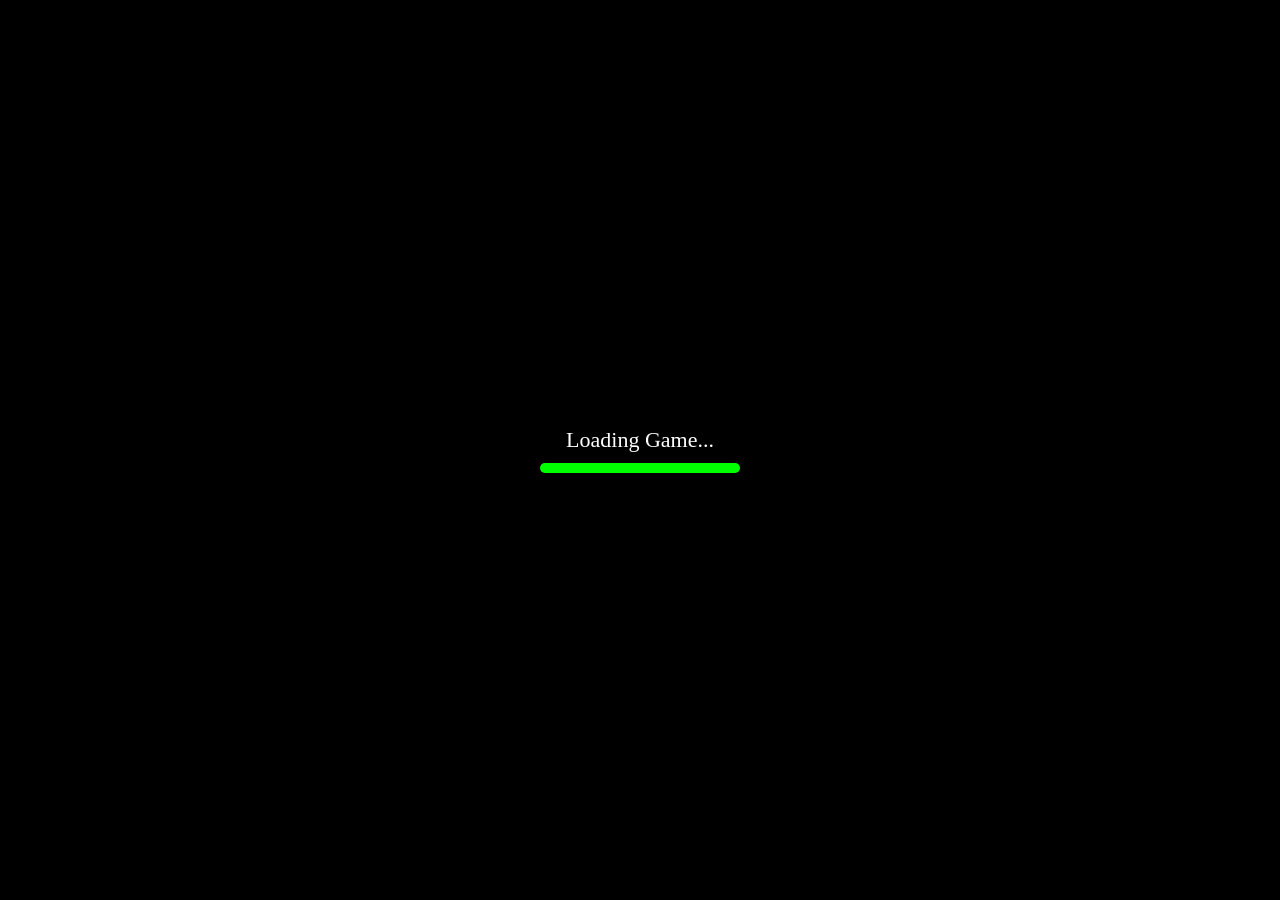
==== index.html @ fa1124dd "Main" ====
<!DOCTYPE html>
<html lang="id">
<head>
<meta charset="UTF-8">
<meta name="viewport" content="width=device-width, initial-scale=1.0">
<title>Tebak Bangun Datar</title>

<style>

/* ===== BACKGROUND ===== */
body{
margin:0;
font-family:'Comic Sans MS', cursive;
background:
linear-gradient(rgba(0,0,0,0.5),rgba(0,0,0,0.5)),
url("background .png") center/cover no-repeat;
height:100vh;
display:flex;
justify-content:center;
align-items:center;
overflow:hidden;
}

/* ===== PANEL ===== */
.panel{
background:linear-gradient(#8b5a2b,#5a3b1c);
padding:35px;
border-radius:25px;
text-align:center;
color:white;
box-shadow:0 10px 40px rgba(0,0,0,0.7);
animation:fadeIn 1s ease;
width:320px;
}

/* ===== LOGO ===== */
.logo{
width:150px;
animation:float 2s infinite ease-in-out;
}

/* ===== JUDUL KEREN ===== */
h1{
font-size:34px;
margin:15px 0 10px;
font-weight:bold;

background: linear-gradient(45deg,#ffd54f,#ff9800,#ff5722);
-webkit-background-clip:text;
-webkit-text-fill-color:transparent;

text-shadow:
0 0 10px rgba(255,200,0,0.6),
0 0 20px rgba(255,150,0,0.5);

animation:glow 2s infinite alternate;
}

/* SUBTITLE */
.subtitle{
font-size:14px;
opacity:0.9;
margin-bottom:20px;
}

/* ===== TOMBOL KE BAWAH ===== */
.btn-group{
display:flex;
flex-direction:column;
gap:12px;
margin-top:15px;
}

.btn{
background:linear-gradient(#ffcc80,#ff9800);
padding:14px;
border-radius:15px;
cursor:pointer;
font-weight:bold;
color:white;
border:2px solid #bf360c;
box-shadow:0 5px #bf360c;
transition:.2s;
font-size:16px;
width:100%;
}

.btn:hover{
transform:scale(1.08);
box-shadow:0 8px #bf360c;
}

/* ===== LOADING ===== */
.loading{
position:fixed;
top:0;
left:0;
width:100%;
height:100%;
background:black;
color:white;
display:flex;
justify-content:center;
align-items:center;
font-size:22px;
z-index:9999;
flex-direction:column;
}

.bar{
width:200px;
height:10px;
background:#333;
margin-top:10px;
border-radius:10px;
overflow:hidden;
}

.bar div{
height:100%;
width:0%;
background:lime;
animation:load 2s linear forwards;
}

@keyframes load{to{width:100%;}}

/* ===== POPUP ===== */
.popup{
display:none;
position:fixed;
top:50%;
left:50%;
transform:translate(-50%,-50%) scale(0.5);
opacity:0;
z-index:1000;
width:90%;
max-width:400px;
}

.popup.show{
display:flex;
opacity:1;
transform:translate(-50%,-50%) scale(1);
animation:popupBounce .5s ease;
}

.popup-content{
background:linear-gradient(#7a4a22,#4b2a12);
padding:20px;
border-radius:20px;
color:white;
border:4px solid #41200d;
}

.popup-content h2{text-align:center;}

@keyframes popupBounce{
0%{transform:translate(-50%,-50%) scale(.5);}
60%{transform:translate(-50%,-50%) scale(1.1);}
100%{transform:translate(-50%,-50%) scale(1);}
}

/* ===== ANIMASI ===== */
@keyframes fadeIn{
from{opacity:0;transform:translateY(30px);}
to{opacity:1;transform:translateY(0);}
}

@keyframes float{
0%{transform:translateY(0);}
50%{transform:translateY(-10px);}
100%{transform:translateY(0);}
}

@keyframes glow{
from{
text-shadow:
0 0 10px rgba(255,200,0,0.6),
0 0 20px rgba(255,150,0,0.5);
}
to{
text-shadow:
0 0 20px rgba(255,255,0,1),
0 0 30px rgba(255,100,0,0.9);
}
}

</style>
</head>

<body>

<!-- LOADING -->
<div id="loading" class="loading">
Loading Game...
<div class="bar"><div></div></div>
</div>

<div class="panel">

<img src="logo.png" class="logo">

<h1> Tebak Bangun Datar</h1>
<p class="subtitle">Belajar sambil bermain 🎮✨</p>

<!-- TOMBOL KE BAWAH -->
<div class="btn-group">
<button class="btn" onclick="play()">▶ Mulai</button>
<button class="btn" onclick="peraturan()">📜 Peraturan</button>
</div>

</div>

<!-- POPUP -->
<div id="rulesPopup" class="popup">
<div class="popup-content">
<h2>📜 Peraturan</h2>
<ul>
<<li>⏱ Setiap soal memiliki waktu <b>10 detik</b>.</li>
<li>🎯 Pilih jawaban yang <b>paling benar</b>.</li>
<li>⭐ Jawaban benar akan mendapat <b>+10 poin</b>.</li>
<li>❤️ Jawaban salah akan <b>mengurangi 1 nyawa</b>.</li>
<li>🏁 Game selesai jika <b>nyawa habis</b> atau soal selesai.</li>
</ul>
<button class="btn" onclick="closeRules()">Tutup</button>
</div>
</div>

<!-- AUDIO -->
<audio id="clickSound" src="sound/mixkit-select-click-1109.wav"></audio>

<script>

window.onload = ()=>{
setTimeout(()=>{
document.getElementById("loading").style.display="none";
},2000);
}

function clickSound(){
document.getElementById("clickSound").play();
}

function play(){
clickSound();
setTimeout(()=>{
window.location.href="game.html";
},300);
}

function peraturan(){
clickSound();
document.getElementById("rulesPopup").classList.add("show");
}

function closeRules(){
clickSound();
document.getElementById("rulesPopup").classList.remove("show");
}

</script>

</body>
</html>
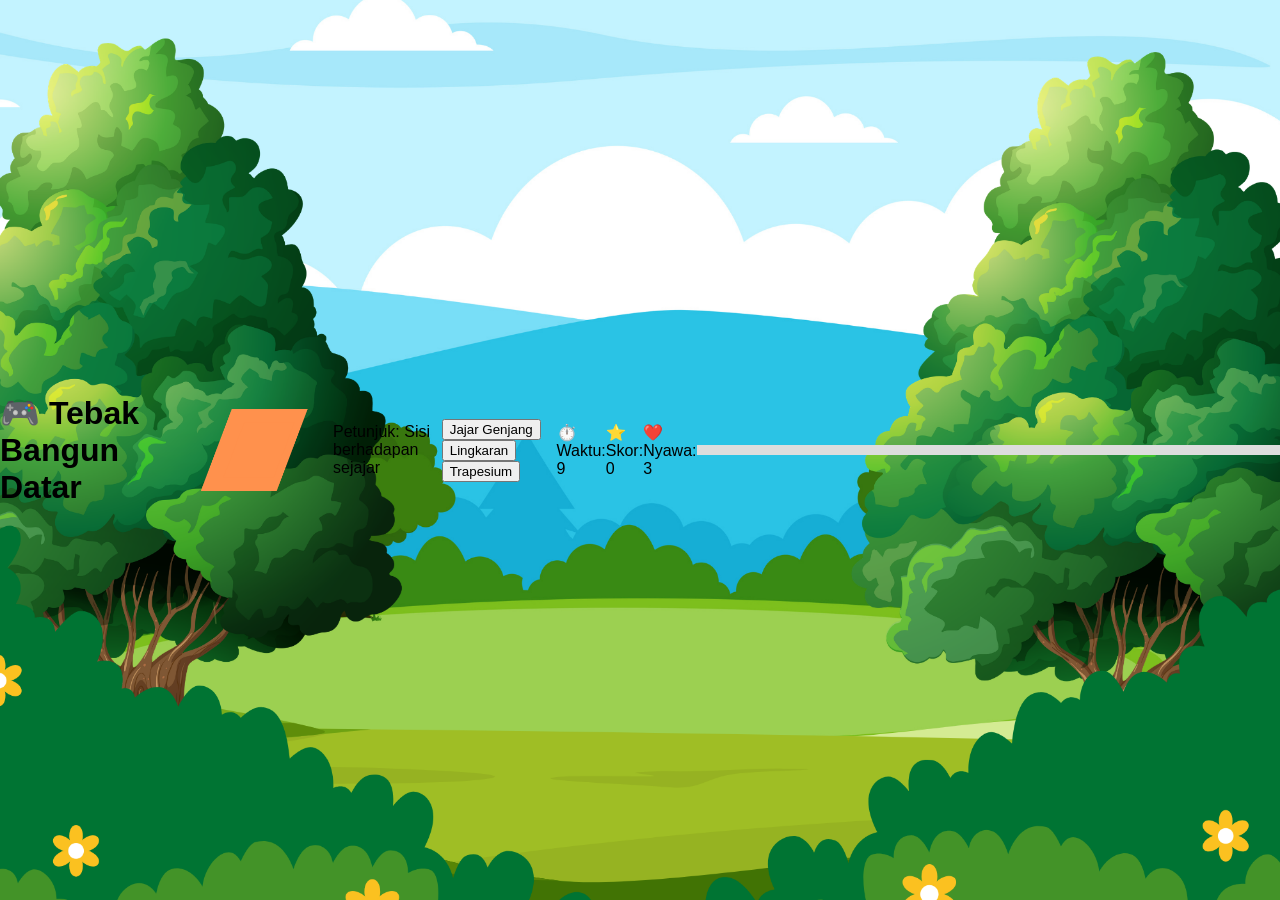
==== commit 5dd19d92: "Update index.html" ====
--- a/index.html
+++ b/index.html
@@ -3,263 +3,46 @@
 <head>
 <meta charset="UTF-8">
 <meta name="viewport" content="width=device-width, initial-scale=1.0">
+
 <title>Tebak Bangun Datar</title>
 
-<style>
-
-/* ===== BACKGROUND ===== */
-body{
-margin:0;
-font-family:'Comic Sans MS', cursive;
-background:
-linear-gradient(rgba(0,0,0,0.5),rgba(0,0,0,0.5)),
-url("background .png") center/cover no-repeat;
-height:100vh;
-display:flex;
-justify-content:center;
-align-items:center;
-overflow:hidden;
-}
-
-/* ===== PANEL ===== */
-.panel{
-background:linear-gradient(#8b5a2b,#5a3b1c);
-padding:35px;
-border-radius:25px;
-text-align:center;
-color:white;
-box-shadow:0 10px 40px rgba(0,0,0,0.7);
-animation:fadeIn 1s ease;
-width:320px;
-}
-
-/* ===== LOGO ===== */
-.logo{
-width:150px;
-animation:float 2s infinite ease-in-out;
-}
-
-/* ===== JUDUL KEREN ===== */
-h1{
-font-size:34px;
-margin:15px 0 10px;
-font-weight:bold;
-
-background: linear-gradient(45deg,#ffd54f,#ff9800,#ff5722);
--webkit-background-clip:text;
--webkit-text-fill-color:transparent;
-
-text-shadow:
-0 0 10px rgba(255,200,0,0.6),
-0 0 20px rgba(255,150,0,0.5);
-
-animation:glow 2s infinite alternate;
-}
-
-/* SUBTITLE */
-.subtitle{
-font-size:14px;
-opacity:0.9;
-margin-bottom:20px;
-}
-
-/* ===== TOMBOL KE BAWAH ===== */
-.btn-group{
-display:flex;
-flex-direction:column;
-gap:12px;
-margin-top:15px;
-}
-
-.btn{
-background:linear-gradient(#ffcc80,#ff9800);
-padding:14px;
-border-radius:15px;
-cursor:pointer;
-font-weight:bold;
-color:white;
-border:2px solid #bf360c;
-box-shadow:0 5px #bf360c;
-transition:.2s;
-font-size:16px;
-width:100%;
-}
-
-.btn:hover{
-transform:scale(1.08);
-box-shadow:0 8px #bf360c;
-}
-
-/* ===== LOADING ===== */
-.loading{
-position:fixed;
-top:0;
-left:0;
-width:100%;
-height:100%;
-background:black;
-color:white;
-display:flex;
-justify-content:center;
-align-items:center;
-font-size:22px;
-z-index:9999;
-flex-direction:column;
-}
-
-.bar{
-width:200px;
-height:10px;
-background:#333;
-margin-top:10px;
-border-radius:10px;
-overflow:hidden;
-}
-
-.bar div{
-height:100%;
-width:0%;
-background:lime;
-animation:load 2s linear forwards;
-}
-
-@keyframes load{to{width:100%;}}
-
-/* ===== POPUP ===== */
-.popup{
-display:none;
-position:fixed;
-top:50%;
-left:50%;
-transform:translate(-50%,-50%) scale(0.5);
-opacity:0;
-z-index:1000;
-width:90%;
-max-width:400px;
-}
-
-.popup.show{
-display:flex;
-opacity:1;
-transform:translate(-50%,-50%) scale(1);
-animation:popupBounce .5s ease;
-}
-
-.popup-content{
-background:linear-gradient(#7a4a22,#4b2a12);
-padding:20px;
-border-radius:20px;
-color:white;
-border:4px solid #41200d;
-}
-
-.popup-content h2{text-align:center;}
-
-@keyframes popupBounce{
-0%{transform:translate(-50%,-50%) scale(.5);}
-60%{transform:translate(-50%,-50%) scale(1.1);}
-100%{transform:translate(-50%,-50%) scale(1);}
-}
-
-/* ===== ANIMASI ===== */
-@keyframes fadeIn{
-from{opacity:0;transform:translateY(30px);}
-to{opacity:1;transform:translateY(0);}
-}
-
-@keyframes float{
-0%{transform:translateY(0);}
-50%{transform:translateY(-10px);}
-100%{transform:translateY(0);}
-}
-
-@keyframes glow{
-from{
-text-shadow:
-0 0 10px rgba(255,200,0,0.6),
-0 0 20px rgba(255,150,0,0.5);
-}
-to{
-text-shadow:
-0 0 20px rgba(255,255,0,1),
-0 0 30px rgba(255,100,0,0.9);
-}
-}
-
-</style>
+<link rel="stylesheet" href="style.css">
 </head>
 
 <body>
 
-<!-- LOADING -->
-<div id="loading" class="loading">
-Loading Game...
-<div class="bar"><div></div></div>
-</div>
+<h1>🎮 Tebak Bangun Datar</h1>
 
-<div class="panel">
+<img id="shapeImg" width="200">
 
-<img src="logo.png" class="logo">
+<p id="fact"></p>
 
-<h1> Tebak Bangun Datar</h1>
-<p class="subtitle">Belajar sambil bermain 🎮✨</p>
+<div id="answers"></div>
 
-<!-- TOMBOL KE BAWAH -->
-<div class="btn-group">
-<button class="btn" onclick="play()">▶ Mulai</button>
-<button class="btn" onclick="peraturan()">📜 Peraturan</button>
-</div>
+<p>⏱️ Waktu: <span id="timer"></span></p>
+<p>⭐ Skor: <span id="score"></span></p>
+<p>❤️ Nyawa: <span id="lives"></span></p>
 
-</div>
-
-<!-- POPUP -->
-<div id="rulesPopup" class="popup">
-<div class="popup-content">
-<h2>📜 Peraturan</h2>
-<ul>
-<<li>⏱ Setiap soal memiliki waktu <b>10 detik</b>.</li>
-<li>🎯 Pilih jawaban yang <b>paling benar</b>.</li>
-<li>⭐ Jawaban benar akan mendapat <b>+10 poin</b>.</li>
-<li>❤️ Jawaban salah akan <b>mengurangi 1 nyawa</b>.</li>
-<li>🏁 Game selesai jika <b>nyawa habis</b> atau soal selesai.</li>
-</ul>
-<button class="btn" onclick="closeRules()">Tutup</button>
-</div>
+<div style="width:100%;background:#ddd;height:10px;">
+  <div id="progressBar" style="height:10px;background:green;width:0%;"></div>
 </div>
 
 <!-- AUDIO -->
-<audio id="clickSound" src="sound/mixkit-select-click-1109.wav"></audio>
+<audio id="correct" src="AUDIO/correct.mp3"></audio>
+<audio id="wrong" src="AUDIO/wrong.mp3"></audio>
 
-<script>
+<!-- POPUP -->
+<div id="popup" class="popup">
+  <h2>Game Selesai</h2>
+  <p id="finalScore"></p>
+  <p>🏆 High Score: <span id="bestScore"></span></p>
+  <p>✅ Benar: <span id="correctCount"></span></p>
+  <p>❌ Salah: <span id="wrongCount"></span></p>
 
-window.onload = ()=>{
-setTimeout(()=>{
-document.getElementById("loading").style.display="none";
-},2000);
-}
+  <button onclick="restart()">Main Lagi</button>
+</div>
 
-function clickSound(){
-document.getElementById("clickSound").play();
-}
-
-function play(){
-clickSound();
-setTimeout(()=>{
-window.location.href="game.html";
-},300);
-}
-
-function peraturan(){
-clickSound();
-document.getElementById("rulesPopup").classList.add("show");
-}
-
-function closeRules(){
-clickSound();
-document.getElementById("rulesPopup").classList.remove("show");
-}
-
-</script>
+<script src="script.js" defer></script>
 
 </body>
-</html>+</html>
--- a/style.css
+++ b/style.css
@@ -0,0 +1,308 @@
+/* ================= BODY ================= */
+body{
+margin:0;
+font-family:Arial;
+background:url("background .png") center/cover no-repeat fixed;
+height:100vh;
+display:flex;
+justify-content:center;
+align-items:center;
+}
+
+/* ================= PANEL ================= */
+.panel{
+background:#6b3f1d;
+border:6px solid #3a1f0c;
+border-radius:20px;
+padding:20px;
+text-align:center;
+color:white;
+width:90%;
+max-width:420px;
+box-shadow:0 0 20px black;
+}
+
+/* ================= IMAGE ================= */
+img{
+width:140px;
+margin:15px;
+}
+
+/* ================= STATUS ================= */
+.status{
+display:flex;
+justify-content:space-between;
+margin-bottom:10px;
+font-weight:bold;
+}
+
+/* ================= PROGRESS ================= */
+.progress{
+background:#333;
+height:10px;
+border-radius:10px;
+overflow:hidden;
+margin:10px 0;
+}
+
+#progressBar{
+background:lime;
+height:100%;
+width:0%;
+transition:.3s;
+}
+
+/* ================= BUTTON GAME STYLE ================= */
+.btn{
+display:block;
+width:100%;
+margin:12px 0;
+padding:12px;
+font-size:18px;
+border:none;
+border-radius:12px;
+background:linear-gradient(#ffb300,#ff8f00);
+color:white;
+font-weight:bold;
+cursor:pointer;
+
+box-shadow:
+0 5px #c76b00,
+0 0 15px rgba(255,170,0,0.6);
+
+transition:.15s;
+}
+
+.btn:hover{
+transform:scale(1.05);
+}
+
+.btn:active{
+transform:translateY(4px);
+box-shadow:0 2px #c76b00;
+}
+
+/* ================= POPUP GAME STYLE ================= */
+
+.popup{
+position:fixed;
+top:50%;
+left:50%;
+transform:translate(-50%,-50%) scale(0.5);
+opacity:0;
+background:linear-gradient(180deg,#7a4a22,#4b2a12);
+padding:30px 25px;
+border-radius:22px;
+text-align:center;
+color:white;
+z-index:10;
+transition:.4s;
+
+/* border */
+border:5px solid #2b1407;
+
+/* shadow cinematic */
+box-shadow:
+0 25px 60px rgba(0,0,0,0.9),
+0 0 35px rgba(255,180,0,0.4),
+inset 0 0 15px rgba(255,255,255,0.1);
+
+overflow:hidden;
+}
+
+/* background gelap */
+.popup::before{
+content:"";
+position:fixed;
+top:0;
+left:0;
+width:100vw;
+height:100vh;
+background:rgba(0,0,0,0.7);
+z-index:-1;
+}
+
+/* shine effect */
+.popup::after{
+content:"";
+position:absolute;
+top:-50%;
+left:-60%;
+width:60%;
+height:200%;
+background:linear-gradient(
+120deg,
+transparent,
+rgba(255,255,255,0.25),
+transparent
+);
+transform:rotate(25deg);
+animation:shineMove 3s infinite;
+}
+
+@keyframes shineMove{
+0%{left:-60%;}
+100%{left:140%;}
+}
+
+/* popup muncul */
+.popup.show{
+opacity:1;
+transform:translate(-50%,-50%) scale(1);
+animation:popupBounce .6s ease;
+}
+
+@keyframes popupBounce{
+0%{transform:translate(-50%,-50%) scale(.4);}
+60%{transform:translate(-50%,-50%) scale(1.08);}
+100%{transform:translate(-50%,-50%) scale(1);}
+}
+
+/* ================= WIN FLASH ================= */
+.winFlash{
+animation:winFlash .6s;
+}
+
+@keyframes winFlash{
+0%{background:rgba(255,255,255,0);}
+50%{background:rgba(255,255,255,0.25);}
+100%{background:rgba(255,255,255,0);}
+}
+
+/* ================= SHAKE EFFECT ================= */
+@keyframes screenShake{
+20%{transform:translate(-8px,5px);}
+40%{transform:translate(8px,-5px);}
+60%{transform:translate(-6px,4px);}
+80%{transform:translate(6px,-4px);}
+}
+
+.shakeScreen{
+animation:screenShake .35s;
+}
+
+body{
+margin:0;
+font-family:Arial;
+background:url("background .png") no-repeat center/cover;
+}
+
+/* PANEL */
+.panel{
+text-align:center;
+padding:20px;
+color:white;
+}
+
+/* STATUS */
+.status{
+display:flex;
+justify-content:space-between;
+}
+
+/* PROGRESS */
+.progress{
+height:10px;
+background:#444;
+margin:10px 0;
+}
+#progressBar{
+height:10px;
+background:lime;
+width:0%;
+}
+
+/* BUTTON */
+.btn{
+padding:10px;
+margin:5px;
+cursor:pointer;
+}
+
+/* TIMER */
+.timerBox{
+font-size:20px;
+}
+
+/* SHAKE */
+.shakeScreen{
+animation:shake .3s;
+}
+@keyframes shake{
+0%{transform:translateX(0);}
+25%{transform:translateX(-5px);}
+50%{transform:translateX(5px);}
+75%{transform:translateX(-5px);}
+100%{transform:translateX(0);}
+}
+
+/* POPUP GAME */
+.popup{
+display:none;
+position:fixed;
+top:50%;
+left:50%;
+transform:translate(-50%,-50%);
+background:white;
+padding:20px;
+border-radius:10px;
+text-align:center;
+}
+.popup.show{
+display:block;
+}
+
+/* ===== PROFIL PREMIUM ===== */
+.profileBtn{
+position:absolute;
+top:10px;
+right:10px;
+background:#2196f3;
+color:white;
+border:none;
+padding:8px 12px;
+border-radius:10px;
+cursor:pointer;
+}
+
+.profilePopup{
+position:fixed;
+top:0;
+left:0;
+width:100%;
+height:100%;
+background:rgba(0,0,0,0.7);
+display:none;
+justify-content:center;
+align-items:center;
+}
+
+.profileBox{
+background:rgba(255,255,255,0.1);
+backdrop-filter:blur(15px);
+padding:20px;
+border-radius:15px;
+color:white;
+width:90%;
+max-width:700px;
+}
+
+.profileContent{
+display:flex;
+gap:10px;
+flex-wrap:wrap;
+}
+
+.profileCard{
+flex:1;
+background:rgba(255,255,255,0.1);
+padding:10px;
+border-radius:10px;
+}
+
+.closeBtn{
+position:absolute;
+top:10px;
+right:20px;
+cursor:pointer;
+}
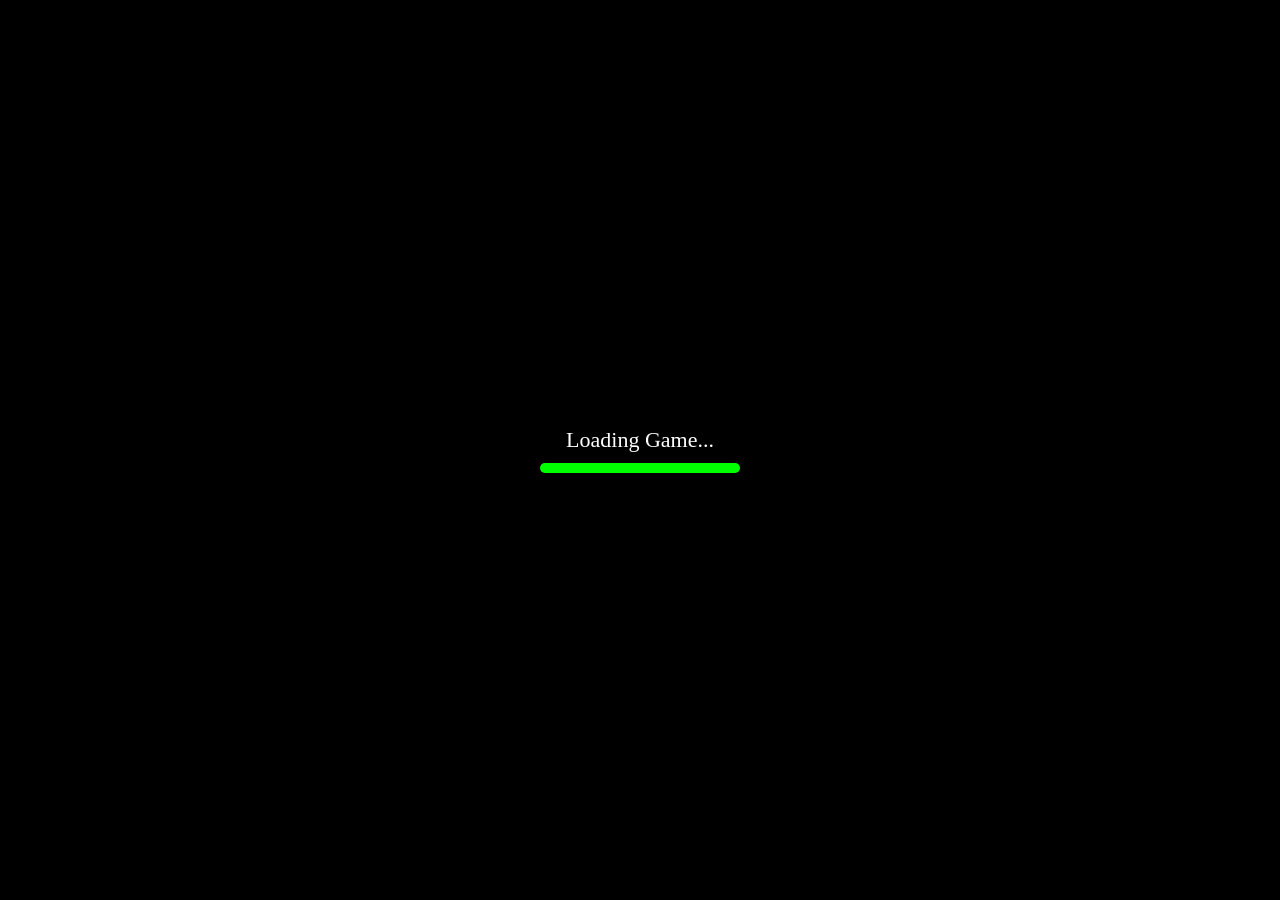
==== commit 8bdfb6dc: "Update index.html" ====
--- a/index.html
+++ b/index.html
@@ -3,46 +3,263 @@
 <head>
 <meta charset="UTF-8">
 <meta name="viewport" content="width=device-width, initial-scale=1.0">
-
 <title>Tebak Bangun Datar</title>
 
-<link rel="stylesheet" href="style.css">
+<style>
+
+/* ===== BACKGROUND ===== */
+body{
+margin:0;
+font-family:'Comic Sans MS', cursive;
+background:
+linear-gradient(rgba(0,0,0,0.5),rgba(0,0,0,0.5)),
+url("background .png") center/cover no-repeat;
+height:100vh;
+display:flex;
+justify-content:center;
+align-items:center;
+overflow:hidden;
+}
+
+/* ===== PANEL ===== */
+.panel{
+background:linear-gradient(#8b5a2b,#5a3b1c);
+padding:35px;
+border-radius:25px;
+text-align:center;
+color:white;
+box-shadow:0 10px 40px rgba(0,0,0,0.7);
+animation:fadeIn 1s ease;
+width:320px;
+}
+
+/* ===== LOGO ===== */
+.logo{
+width:150px;
+animation:float 2s infinite ease-in-out;
+}
+
+/* ===== JUDUL KEREN ===== */
+h1{
+font-size:34px;
+margin:15px 0 10px;
+font-weight:bold;
+
+background: linear-gradient(45deg,#ffd54f,#ff9800,#ff5722);
+-webkit-background-clip:text;
+-webkit-text-fill-color:transparent;
+
+text-shadow:
+0 0 10px rgba(255,200,0,0.6),
+0 0 20px rgba(255,150,0,0.5);
+
+animation:glow 2s infinite alternate;
+}
+
+/* SUBTITLE */
+.subtitle{
+font-size:14px;
+opacity:0.9;
+margin-bottom:20px;
+}
+
+/* ===== TOMBOL KE BAWAH ===== */
+.btn-group{
+display:flex;
+flex-direction:column;
+gap:12px;
+margin-top:15px;
+}
+
+.btn{
+background:linear-gradient(#ffcc80,#ff9800);
+padding:14px;
+border-radius:15px;
+cursor:pointer;
+font-weight:bold;
+color:white;
+border:2px solid #bf360c;
+box-shadow:0 5px #bf360c;
+transition:.2s;
+font-size:16px;
+width:100%;
+}
+
+.btn:hover{
+transform:scale(1.08);
+box-shadow:0 8px #bf360c;
+}
+
+/* ===== LOADING ===== */
+.loading{
+position:fixed;
+top:0;
+left:0;
+width:100%;
+height:100%;
+background:black;
+color:white;
+display:flex;
+justify-content:center;
+align-items:center;
+font-size:22px;
+z-index:9999;
+flex-direction:column;
+}
+
+.bar{
+width:200px;
+height:10px;
+background:#333;
+margin-top:10px;
+border-radius:10px;
+overflow:hidden;
+}
+
+.bar div{
+height:100%;
+width:0%;
+background:lime;
+animation:load 2s linear forwards;
+}
+
+@keyframes load{to{width:100%;}}
+
+/* ===== POPUP ===== */
+.popup{
+display:none;
+position:fixed;
+top:50%;
+left:50%;
+transform:translate(-50%,-50%) scale(0.5);
+opacity:0;
+z-index:1000;
+width:90%;
+max-width:400px;
+}
+
+.popup.show{
+display:flex;
+opacity:1;
+transform:translate(-50%,-50%) scale(1);
+animation:popupBounce .5s ease;
+}
+
+.popup-content{
+background:linear-gradient(#7a4a22,#4b2a12);
+padding:20px;
+border-radius:20px;
+color:white;
+border:4px solid #41200d;
+}
+
+.popup-content h2{text-align:center;}
+
+@keyframes popupBounce{
+0%{transform:translate(-50%,-50%) scale(.5);}
+60%{transform:translate(-50%,-50%) scale(1.1);}
+100%{transform:translate(-50%,-50%) scale(1);}
+}
+
+/* ===== ANIMASI ===== */
+@keyframes fadeIn{
+from{opacity:0;transform:translateY(30px);}
+to{opacity:1;transform:translateY(0);}
+}
+
+@keyframes float{
+0%{transform:translateY(0);}
+50%{transform:translateY(-10px);}
+100%{transform:translateY(0);}
+}
+
+@keyframes glow{
+from{
+text-shadow:
+0 0 10px rgba(255,200,0,0.6),
+0 0 20px rgba(255,150,0,0.5);
+}
+to{
+text-shadow:
+0 0 20px rgba(255,255,0,1),
+0 0 30px rgba(255,100,0,0.9);
+}
+}
+
+</style>
 </head>
 
 <body>
 
-<h1>🎮 Tebak Bangun Datar</h1>
-
-<img id="shapeImg" width="200">
-
-<p id="fact"></p>
-
-<div id="answers"></div>
-
-<p>⏱️ Waktu: <span id="timer"></span></p>
-<p>⭐ Skor: <span id="score"></span></p>
-<p>❤️ Nyawa: <span id="lives"></span></p>
-
-<div style="width:100%;background:#ddd;height:10px;">
-  <div id="progressBar" style="height:10px;background:green;width:0%;"></div>
+<!-- LOADING -->
+<div id="loading" class="loading">
+Loading Game...
+<div class="bar"><div></div></div>
+</div>
+
+<div class="panel">
+
+<img src="logo.png" class="logo">
+
+<h1> Tebak Bangun Datar</h1>
+<p class="subtitle">Belajar sambil bermain 🎮✨</p>
+
+<!-- TOMBOL KE BAWAH -->
+<div class="btn-group">
+<button class="btn" onclick="play()">▶ Mulai</button>
+<button class="btn" onclick="peraturan()">📜 Peraturan</button>
+</div>
+
+</div>
+
+<!-- POPUP -->
+<div id="rulesPopup" class="popup">
+<div class="popup-content">
+<h2>📜 Peraturan</h2>
+<ul>
+<<li>⏱ Setiap soal memiliki waktu <b>10 detik</b>.</li>
+<li>🎯 Pilih jawaban yang <b>paling benar</b>.</li>
+<li>⭐ Jawaban benar akan mendapat <b>+10 poin</b>.</li>
+<li>❤️ Jawaban salah akan <b>mengurangi 1 nyawa</b>.</li>
+<li>🏁 Game selesai jika <b>nyawa habis</b> atau soal selesai.</li>
+</ul>
+<button class="btn" onclick="closeRules()">Tutup</button>
+</div>
 </div>
 
 <!-- AUDIO -->
-<audio id="correct" src="AUDIO/correct.mp3"></audio>
-<audio id="wrong" src="AUDIO/wrong.mp3"></audio>
-
-<!-- POPUP -->
-<div id="popup" class="popup">
-  <h2>Game Selesai</h2>
-  <p id="finalScore"></p>
-  <p>🏆 High Score: <span id="bestScore"></span></p>
-  <p>✅ Benar: <span id="correctCount"></span></p>
-  <p>❌ Salah: <span id="wrongCount"></span></p>
-
-  <button onclick="restart()">Main Lagi</button>
-</div>
-
-<script src="script.js" defer></script>
+<audio id="clickSound" src="sound/mixkit-select-click-1109.wav"></audio>
+
+<script>
+
+window.onload = ()=>{
+setTimeout(()=>{
+document.getElementById("loading").style.display="none";
+},2000);
+}
+
+function clickSound(){
+document.getElementById("clickSound").play();
+}
+
+function play(){
+clickSound();
+setTimeout(()=>{
+window.location.href="game.html";
+},300);
+}
+
+function peraturan(){
+clickSound();
+document.getElementById("rulesPopup").classList.add("show");
+}
+
+function closeRules(){
+clickSound();
+document.getElementById("rulesPopup").classList.remove("show");
+}
+
+</script>
 
 </body>
 </html>
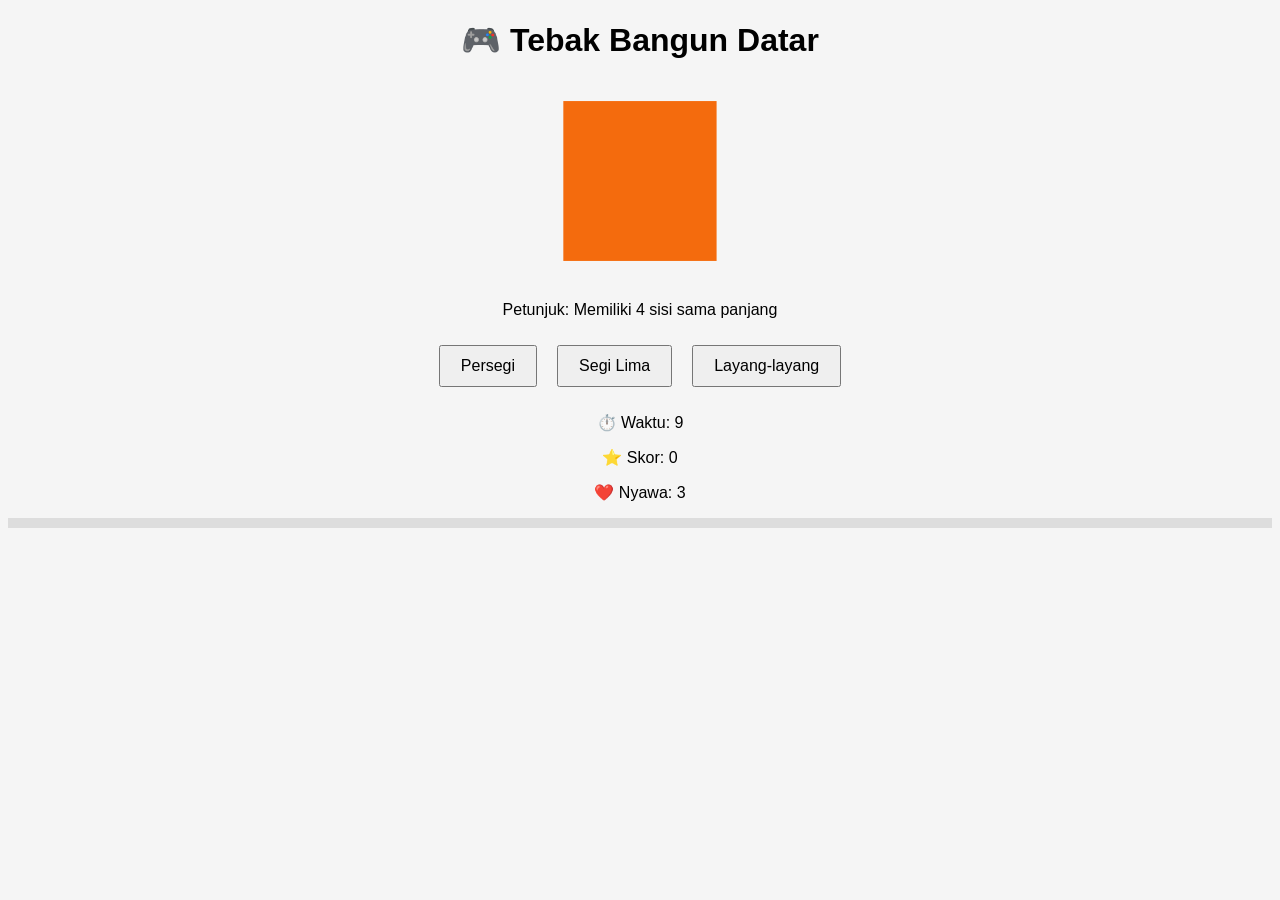
==== commit 409410b4: "Update index.html" ====
--- a/index.html
+++ b/index.html
@@ -3,263 +3,46 @@
 <head>
 <meta charset="UTF-8">
 <meta name="viewport" content="width=device-width, initial-scale=1.0">
+
 <title>Tebak Bangun Datar</title>
 
-<style>
-
-/* ===== BACKGROUND ===== */
-body{
-margin:0;
-font-family:'Comic Sans MS', cursive;
-background:
-linear-gradient(rgba(0,0,0,0.5),rgba(0,0,0,0.5)),
-url("background .png") center/cover no-repeat;
-height:100vh;
-display:flex;
-justify-content:center;
-align-items:center;
-overflow:hidden;
-}
-
-/* ===== PANEL ===== */
-.panel{
-background:linear-gradient(#8b5a2b,#5a3b1c);
-padding:35px;
-border-radius:25px;
-text-align:center;
-color:white;
-box-shadow:0 10px 40px rgba(0,0,0,0.7);
-animation:fadeIn 1s ease;
-width:320px;
-}
-
-/* ===== LOGO ===== */
-.logo{
-width:150px;
-animation:float 2s infinite ease-in-out;
-}
-
-/* ===== JUDUL KEREN ===== */
-h1{
-font-size:34px;
-margin:15px 0 10px;
-font-weight:bold;
-
-background: linear-gradient(45deg,#ffd54f,#ff9800,#ff5722);
--webkit-background-clip:text;
--webkit-text-fill-color:transparent;
-
-text-shadow:
-0 0 10px rgba(255,200,0,0.6),
-0 0 20px rgba(255,150,0,0.5);
-
-animation:glow 2s infinite alternate;
-}
-
-/* SUBTITLE */
-.subtitle{
-font-size:14px;
-opacity:0.9;
-margin-bottom:20px;
-}
-
-/* ===== TOMBOL KE BAWAH ===== */
-.btn-group{
-display:flex;
-flex-direction:column;
-gap:12px;
-margin-top:15px;
-}
-
-.btn{
-background:linear-gradient(#ffcc80,#ff9800);
-padding:14px;
-border-radius:15px;
-cursor:pointer;
-font-weight:bold;
-color:white;
-border:2px solid #bf360c;
-box-shadow:0 5px #bf360c;
-transition:.2s;
-font-size:16px;
-width:100%;
-}
-
-.btn:hover{
-transform:scale(1.08);
-box-shadow:0 8px #bf360c;
-}
-
-/* ===== LOADING ===== */
-.loading{
-position:fixed;
-top:0;
-left:0;
-width:100%;
-height:100%;
-background:black;
-color:white;
-display:flex;
-justify-content:center;
-align-items:center;
-font-size:22px;
-z-index:9999;
-flex-direction:column;
-}
-
-.bar{
-width:200px;
-height:10px;
-background:#333;
-margin-top:10px;
-border-radius:10px;
-overflow:hidden;
-}
-
-.bar div{
-height:100%;
-width:0%;
-background:lime;
-animation:load 2s linear forwards;
-}
-
-@keyframes load{to{width:100%;}}
-
-/* ===== POPUP ===== */
-.popup{
-display:none;
-position:fixed;
-top:50%;
-left:50%;
-transform:translate(-50%,-50%) scale(0.5);
-opacity:0;
-z-index:1000;
-width:90%;
-max-width:400px;
-}
-
-.popup.show{
-display:flex;
-opacity:1;
-transform:translate(-50%,-50%) scale(1);
-animation:popupBounce .5s ease;
-}
-
-.popup-content{
-background:linear-gradient(#7a4a22,#4b2a12);
-padding:20px;
-border-radius:20px;
-color:white;
-border:4px solid #41200d;
-}
-
-.popup-content h2{text-align:center;}
-
-@keyframes popupBounce{
-0%{transform:translate(-50%,-50%) scale(.5);}
-60%{transform:translate(-50%,-50%) scale(1.1);}
-100%{transform:translate(-50%,-50%) scale(1);}
-}
-
-/* ===== ANIMASI ===== */
-@keyframes fadeIn{
-from{opacity:0;transform:translateY(30px);}
-to{opacity:1;transform:translateY(0);}
-}
-
-@keyframes float{
-0%{transform:translateY(0);}
-50%{transform:translateY(-10px);}
-100%{transform:translateY(0);}
-}
-
-@keyframes glow{
-from{
-text-shadow:
-0 0 10px rgba(255,200,0,0.6),
-0 0 20px rgba(255,150,0,0.5);
-}
-to{
-text-shadow:
-0 0 20px rgba(255,255,0,1),
-0 0 30px rgba(255,100,0,0.9);
-}
-}
-
-</style>
+<link rel="stylesheet" href="style.css">
 </head>
 
 <body>
 
-<!-- LOADING -->
-<div id="loading" class="loading">
-Loading Game...
-<div class="bar"><div></div></div>
-</div>
+<h1>🎮 Tebak Bangun Datar</h1>
 
-<div class="panel">
+<img id="shapeImg" width="200">
 
-<img src="logo.png" class="logo">
+<p id="fact"></p>
 
-<h1> Tebak Bangun Datar</h1>
-<p class="subtitle">Belajar sambil bermain 🎮✨</p>
+<div id="answers"></div>
 
-<!-- TOMBOL KE BAWAH -->
-<div class="btn-group">
-<button class="btn" onclick="play()">▶ Mulai</button>
-<button class="btn" onclick="peraturan()">📜 Peraturan</button>
-</div>
+<p>⏱️ Waktu: <span id="timer"></span></p>
+<p>⭐ Skor: <span id="score"></span></p>
+<p>❤️ Nyawa: <span id="lives"></span></p>
 
-</div>
-
-<!-- POPUP -->
-<div id="rulesPopup" class="popup">
-<div class="popup-content">
-<h2>📜 Peraturan</h2>
-<ul>
-<<li>⏱ Setiap soal memiliki waktu <b>10 detik</b>.</li>
-<li>🎯 Pilih jawaban yang <b>paling benar</b>.</li>
-<li>⭐ Jawaban benar akan mendapat <b>+10 poin</b>.</li>
-<li>❤️ Jawaban salah akan <b>mengurangi 1 nyawa</b>.</li>
-<li>🏁 Game selesai jika <b>nyawa habis</b> atau soal selesai.</li>
-</ul>
-<button class="btn" onclick="closeRules()">Tutup</button>
-</div>
+<div style="width:100%;background:#ddd;height:10px;">
+  <div id="progressBar" style="height:10px;background:green;width:0%;"></div>
 </div>
 
 <!-- AUDIO -->
-<audio id="clickSound" src="sound/mixkit-select-click-1109.wav"></audio>
+<audio id="correct" src="AUDIO/correct.mp3"></audio>
+<audio id="wrong" src="AUDIO/wrong.mp3"></audio>
 
-<script>
+<!-- POPUP -->
+<div id="popup" class="popup">
+  <h2>Game Selesai</h2>
+  <p id="finalScore"></p>
+  <p>🏆 High Score: <span id="bestScore"></span></p>
+  <p>✅ Benar: <span id="correctCount"></span></p>
+  <p>❌ Salah: <span id="wrongCount"></span></p>
 
-window.onload = ()=>{
-setTimeout(()=>{
-document.getElementById("loading").style.display="none";
-},2000);
-}
+  <button onclick="restart()">Main Lagi</button>
+</div>
 
-function clickSound(){
-document.getElementById("clickSound").play();
-}
-
-function play(){
-clickSound();
-setTimeout(()=>{
-window.location.href="game.html";
-},300);
-}
-
-function peraturan(){
-clickSound();
-document.getElementById("rulesPopup").classList.add("show");
-}
-
-function closeRules(){
-clickSound();
-document.getElementById("rulesPopup").classList.remove("show");
-}
-
-</script>
+<script src="script.js" defer></script>
 
 </body>
 </html>
--- a/style.css
+++ b/style.css
@@ -0,0 +1,39 @@
+body{
+  font-family: Arial;
+  text-align: center;
+  background: #f5f5f5;
+}
+
+#answers button{
+  margin:10px;
+  padding:10px 20px;
+  font-size:16px;
+  cursor:pointer;
+}
+
+.popup{
+  display:none;
+  position:fixed;
+  top:50%;
+  left:50%;
+  transform:translate(-50%,-50%);
+  background:white;
+  padding:20px;
+  border-radius:10px;
+}
+
+.popup.show{
+  display:block;
+}
+
+.shakeScreen{
+  animation:shake 0.3s;
+}
+
+@keyframes shake{
+  0%{transform:translate(0)}
+  25%{transform:translate(-5px)}
+  50%{transform:translate(5px)}
+  75%{transform:translate(-5px)}
+  100%{transform:translate(0)}
+}
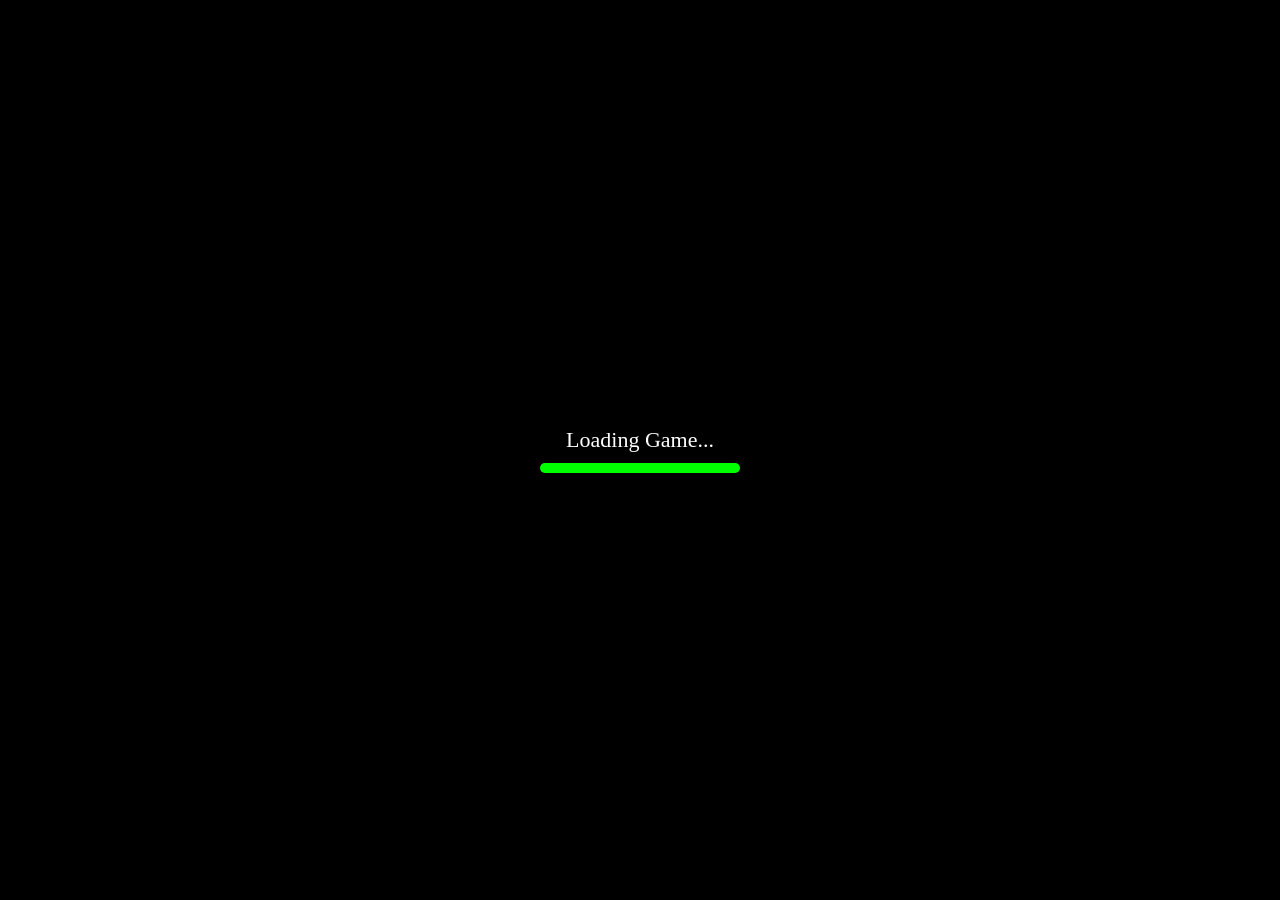
==== commit 68501597: "Update index.html" ====
--- a/index.html
+++ b/index.html
@@ -3,46 +3,263 @@
 <head>
 <meta charset="UTF-8">
 <meta name="viewport" content="width=device-width, initial-scale=1.0">
-
 <title>Tebak Bangun Datar</title>
 
-<link rel="stylesheet" href="style.css">
+<style>
+
+/* ===== BACKGROUND ===== */
+body{
+margin:0;
+font-family:'Comic Sans MS', cursive;
+background:
+linear-gradient(rgba(0,0,0,0.5),rgba(0,0,0,0.5)),
+url("background .png") center/cover no-repeat;
+height:100vh;
+display:flex;
+justify-content:center;
+align-items:center;
+overflow:hidden;
+}
+
+/* ===== PANEL ===== */
+.panel{
+background:linear-gradient(#8b5a2b,#5a3b1c);
+padding:35px;
+border-radius:25px;
+text-align:center;
+color:white;
+box-shadow:0 10px 40px rgba(0,0,0,0.7);
+animation:fadeIn 1s ease;
+width:320px;
+}
+
+/* ===== LOGO ===== */
+.logo{
+width:150px;
+animation:float 2s infinite ease-in-out;
+}
+
+/* ===== JUDUL KEREN ===== */
+h1{
+font-size:34px;
+margin:15px 0 10px;
+font-weight:bold;
+
+background: linear-gradient(45deg,#ffd54f,#ff9800,#ff5722);
+-webkit-background-clip:text;
+-webkit-text-fill-color:transparent;
+
+text-shadow:
+0 0 10px rgba(255,200,0,0.6),
+0 0 20px rgba(255,150,0,0.5);
+
+animation:glow 2s infinite alternate;
+}
+
+/* SUBTITLE */
+.subtitle{
+font-size:14px;
+opacity:0.9;
+margin-bottom:20px;
+}
+
+/* ===== TOMBOL KE BAWAH ===== */
+.btn-group{
+display:flex;
+flex-direction:column;
+gap:12px;
+margin-top:15px;
+}
+
+.btn{
+background:linear-gradient(#ffcc80,#ff9800);
+padding:14px;
+border-radius:15px;
+cursor:pointer;
+font-weight:bold;
+color:white;
+border:2px solid #bf360c;
+box-shadow:0 5px #bf360c;
+transition:.2s;
+font-size:16px;
+width:100%;
+}
+
+.btn:hover{
+transform:scale(1.08);
+box-shadow:0 8px #bf360c;
+}
+
+/* ===== LOADING ===== */
+.loading{
+position:fixed;
+top:0;
+left:0;
+width:100%;
+height:100%;
+background:black;
+color:white;
+display:flex;
+justify-content:center;
+align-items:center;
+font-size:22px;
+z-index:9999;
+flex-direction:column;
+}
+
+.bar{
+width:200px;
+height:10px;
+background:#333;
+margin-top:10px;
+border-radius:10px;
+overflow:hidden;
+}
+
+.bar div{
+height:100%;
+width:0%;
+background:lime;
+animation:load 2s linear forwards;
+}
+
+@keyframes load{to{width:100%;}}
+
+/* ===== POPUP ===== */
+.popup{
+display:none;
+position:fixed;
+top:50%;
+left:50%;
+transform:translate(-50%,-50%) scale(0.5);
+opacity:0;
+z-index:1000;
+width:90%;
+max-width:400px;
+}
+
+.popup.show{
+display:flex;
+opacity:1;
+transform:translate(-50%,-50%) scale(1);
+animation:popupBounce .5s ease;
+}
+
+.popup-content{
+background:linear-gradient(#7a4a22,#4b2a12);
+padding:20px;
+border-radius:20px;
+color:white;
+border:4px solid #41200d;
+}
+
+.popup-content h2{text-align:center;}
+
+@keyframes popupBounce{
+0%{transform:translate(-50%,-50%) scale(.5);}
+60%{transform:translate(-50%,-50%) scale(1.1);}
+100%{transform:translate(-50%,-50%) scale(1);}
+}
+
+/* ===== ANIMASI ===== */
+@keyframes fadeIn{
+from{opacity:0;transform:translateY(30px);}
+to{opacity:1;transform:translateY(0);}
+}
+
+@keyframes float{
+0%{transform:translateY(0);}
+50%{transform:translateY(-10px);}
+100%{transform:translateY(0);}
+}
+
+@keyframes glow{
+from{
+text-shadow:
+0 0 10px rgba(255,200,0,0.6),
+0 0 20px rgba(255,150,0,0.5);
+}
+to{
+text-shadow:
+0 0 20px rgba(255,255,0,1),
+0 0 30px rgba(255,100,0,0.9);
+}
+}
+
+</style>
 </head>
 
 <body>
 
-<h1>🎮 Tebak Bangun Datar</h1>
-
-<img id="shapeImg" width="200">
-
-<p id="fact"></p>
-
-<div id="answers"></div>
-
-<p>⏱️ Waktu: <span id="timer"></span></p>
-<p>⭐ Skor: <span id="score"></span></p>
-<p>❤️ Nyawa: <span id="lives"></span></p>
-
-<div style="width:100%;background:#ddd;height:10px;">
-  <div id="progressBar" style="height:10px;background:green;width:0%;"></div>
+<!-- LOADING -->
+<div id="loading" class="loading">
+Loading Game...
+<div class="bar"><div></div></div>
+</div>
+
+<div class="panel">
+
+<img src="logo.png" class="logo">
+
+<h1> Tebak Bangun Datar</h1>
+<p class="subtitle">Belajar sambil bermain 🎮✨</p>
+
+<!-- TOMBOL KE BAWAH -->
+<div class="btn-group">
+<button class="btn" onclick="play()">▶ Mulai</button>
+<button class="btn" onclick="peraturan()">📜 Peraturan</button>
+</div>
+
+</div>
+
+<!-- POPUP -->
+<div id="rulesPopup" class="popup">
+<div class="popup-content">
+<h2>📜 Peraturan</h2>
+<ul>
+<<li>⏱ Setiap soal memiliki waktu <b>10 detik</b>.</li>
+<li>🎯 Pilih jawaban yang <b>paling benar</b>.</li>
+<li>⭐ Jawaban benar akan mendapat <b>+10 poin</b>.</li>
+<li>❤️ Jawaban salah akan <b>mengurangi 1 nyawa</b>.</li>
+<li>🏁 Game selesai jika <b>nyawa habis</b> atau soal selesai.</li>
+</ul>
+<button class="btn" onclick="closeRules()">Tutup</button>
+</div>
 </div>
 
 <!-- AUDIO -->
-<audio id="correct" src="AUDIO/correct.mp3"></audio>
-<audio id="wrong" src="AUDIO/wrong.mp3"></audio>
-
-<!-- POPUP -->
-<div id="popup" class="popup">
-  <h2>Game Selesai</h2>
-  <p id="finalScore"></p>
-  <p>🏆 High Score: <span id="bestScore"></span></p>
-  <p>✅ Benar: <span id="correctCount"></span></p>
-  <p>❌ Salah: <span id="wrongCount"></span></p>
-
-  <button onclick="restart()">Main Lagi</button>
-</div>
-
-<script src="script.js" defer></script>
+<audio id="clickSound" src="sound/mixkit-select-click-1109.wav"></audio>
+
+<script>
+
+window.onload = ()=>{
+setTimeout(()=>{
+document.getElementById("loading").style.display="none";
+},2000);
+}
+
+function clickSound(){
+document.getElementById("clickSound").play();
+}
+
+function play(){
+clickSound();
+setTimeout(()=>{
+window.location.href="game.html";
+},300);
+}
+
+function peraturan(){
+clickSound();
+document.getElementById("rulesPopup").classList.add("show");
+}
+
+function closeRules(){
+clickSound();
+document.getElementById("rulesPopup").classList.remove("show");
+}
+
+</script>
 
 </body>
 </html>
